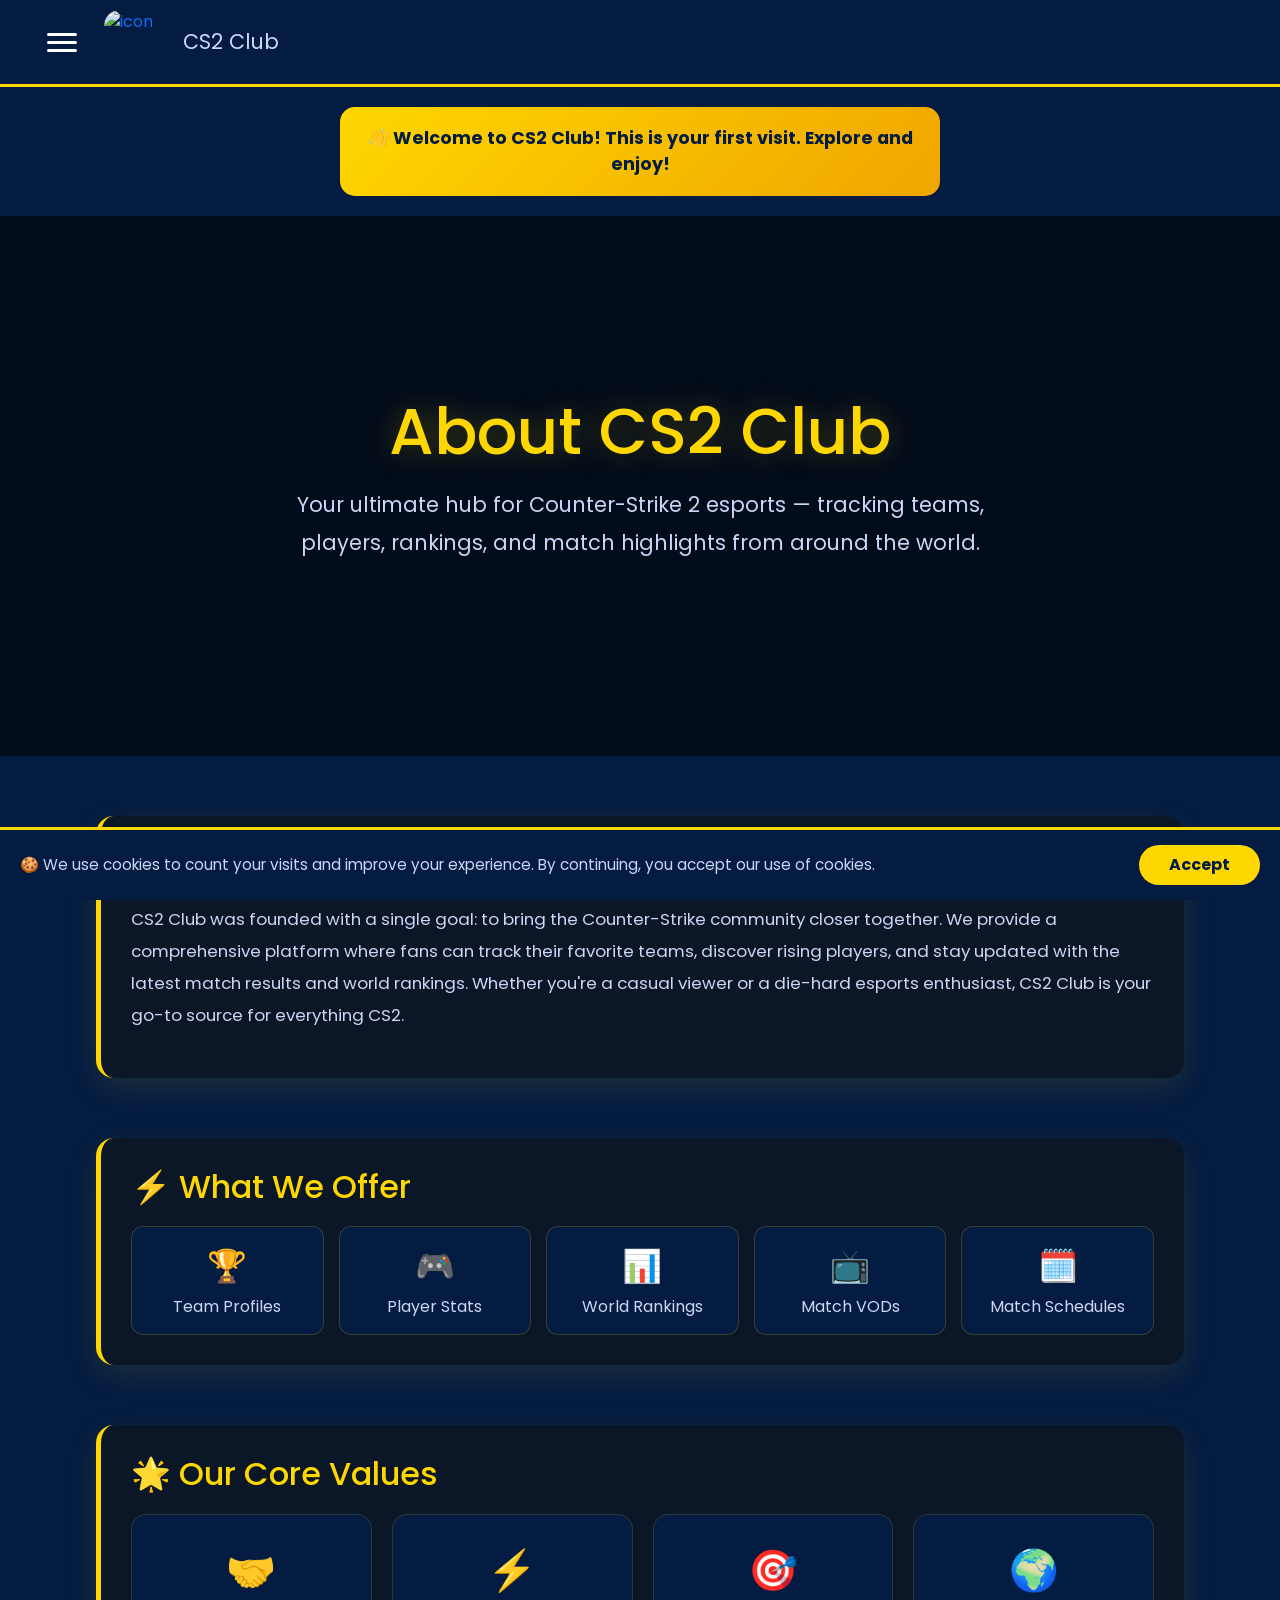
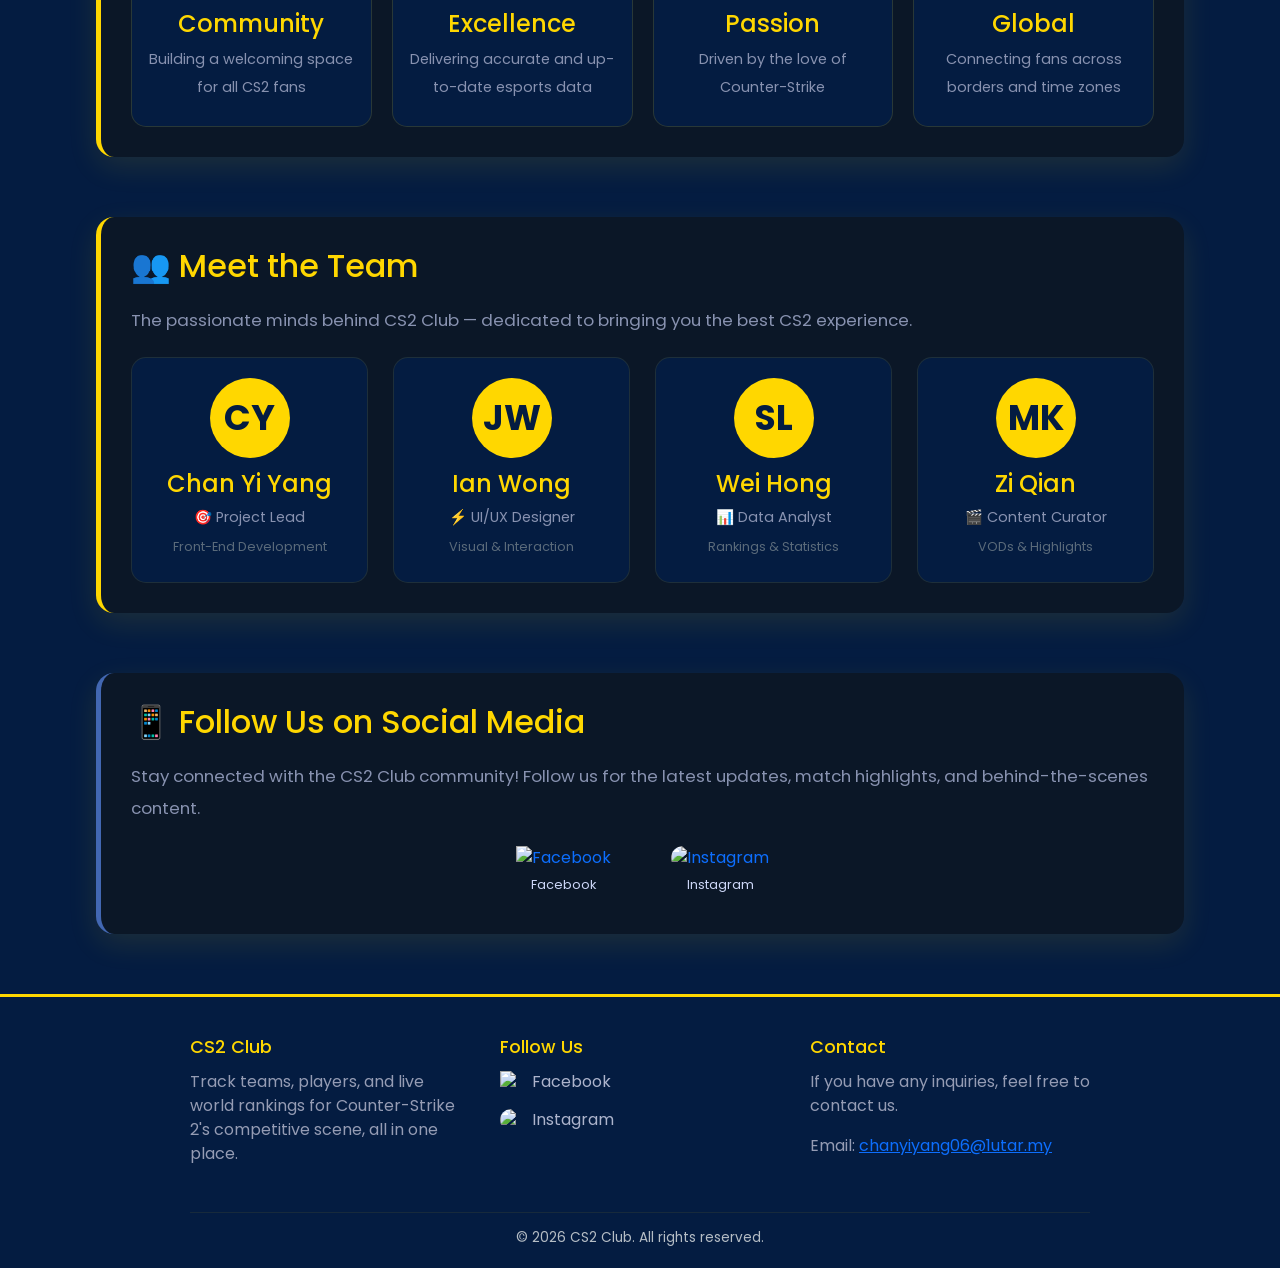
==== aboutus.html @ e47d1195 "Add files via upload" ====
<!DOCTYPE html>
<html lang="en">
<head>
	<!-- Meta & Title -->
	<meta charset="UTF-8">
	<title>About Us - CS2 Club</title>

	<!-- Bootstrap 5 CSS -->
	<link href="https://cdn.jsdelivr.net/npm/bootstrap@5.3.0/dist/css/bootstrap.min.css" rel="stylesheet">
	<!-- Custom Styles -->
	<link rel="stylesheet" href="style.css">
	<link rel="stylesheet" href="footstyle.css">
	<!-- Google Fonts -->
	<link href="https://fonts.googleapis.com/css2?family=Poppins:wght@500;700&display=swap" rel="stylesheet">
	<!-- jQuery -->
	<script src="https://code.jquery.com/jquery-3.7.1.min.js"></script>
	<!-- Bootstrap 5 JS Bundle -->
	<script src="https://cdn.jsdelivr.net/npm/bootstrap@5.3.0/dist/js/bootstrap.bundle.min.js"></script>

	<style>
		/* Hero */
		.about-hero {
			height: 60vh;
			background: linear-gradient(rgba(0,0,0,0.6), rgba(0,0,0,0.6)), url('image/teamstop.gif');
			background-size: cover;
			background-position: center;
			display: flex;
			flex-direction: column;
			align-items: center;
			justify-content: center;
			text-align: center;
			padding: 0 20px;
		}
		.about-hero h1 {
			font-size: 4rem;
			color: #FFD700;
			text-shadow: 0 0 30px rgba(255,215,0,0.3);
			margin-bottom: 15px;
		}
		.about-hero p {
			font-size: 1.3rem;
			color: #CCD6F6;
			max-width: 700px;
			line-height: 1.8;
		}

		/* Content Sections */
		.about-section {
			width: 85%;
			margin: 60px auto;
			padding: 30px;
			background: #0b1727;
			border-radius: 18px;
			border-left: 5px solid #FFD700;
			box-shadow: 0 10px 30px rgba(255,215,0,0.1);
		}
		.about-section h2 {
			color: #FFD700;
			font-size: 2rem;
			margin-bottom: 20px;
		}
		.about-section p {
			color: #CCD6F6;
			line-height: 1.9;
			font-size: 1.05rem;
		}

		/* Core Values */
		.values-grid {
			display: grid;
			grid-template-columns: repeat(auto-fit, minmax(180px, 1fr));
			gap: 20px;
			margin-top: 20px;
		}
		.value-card {
			background: #041c41;
			padding: 25px 15px;
			border-radius: 15px;
			text-align: center;
			border: 1px solid rgba(255,215,0,0.15);
			transition: 0.3s;
		}
		.value-card:hover {
			border-color: #FFD700;
			box-shadow: 0 0 25px rgba(255,215,0,0.1);
			transform: scale(1.02);
		}
		.value-card span {
			font-size: 2.5rem;
			display: block;
			margin-bottom: 10px;
		}
		.value-card h4 {
			color: #FFD700;
			margin-bottom: 8px;
		}
		.value-card p {
			color: #8892B0;
			font-size: 0.9rem;
			margin: 0;
		}

		/* Team Members */
		.team-members {
			display: grid;
			grid-template-columns: repeat(auto-fit, minmax(180px, 1fr));
			gap: 25px;
			margin-top: 20px;
		}
		.member-card {
			background: #041c41;
			padding: 20px;
			border-radius: 15px;
			text-align: center;
			border: 1px solid rgba(255,215,0,0.1);
			transition: 0.3s;
		}
		.member-card:hover {
			border-color: #FFD700;
			transform: translateY(-5px);
			box-shadow: 0 10px 30px rgba(255,215,0,0.1);
		}
		.member-card .avatar {
			width: 80px;
			height: 80px;
			border-radius: 50%;
			background: #FFD700;
			color: #041c41;
			font-size: 2.2rem;
			display: flex;
			align-items: center;
			justify-content: center;
			margin: 0 auto 12px;
			font-weight: bold;
		}
		.member-card h4 {
			color: #FFD700;
			margin: 5px 0;
		}
		.member-card p {
			color: #8892B0;
			font-size: 0.9rem;
			margin: 3px 0;
		}

		/* Welcome Banner (localStorage) */
		.welcome-banner {
			background: linear-gradient(135deg, #FFD700, #f0a500);
			color: #041c41;
			padding: 18px 25px;
			border-radius: 15px;
			text-align: center;
			font-weight: bold;
			font-size: 1.1rem;
			display: none;
			margin: 20px auto;
			width: 85%;
			max-width: 600px;
		}
		.welcome-banner.show {
			display: block;
			animation: fadeSlide 0.6s ease;
		}
		@keyframes fadeSlide {
			0% { opacity: 0; transform: translateY(-15px); }
			100% { opacity: 1; transform: translateY(0); }
		}

		/* Cookie Banner */
		.cookie-banner {
			position: fixed;
			bottom: 0;
			left: 0;
			width: 100%;
			background: #041c41;
			border-top: 3px solid #FFD700;
			padding: 15px 20px;
			display: none;
			justify-content: space-between;
			align-items: center;
			z-index: 9999;
			flex-wrap: wrap;
			gap: 10px;
		}
		.cookie-banner.show {
			display: flex;
		}
		.cookie-banner p {
			color: #CCD6F6;
			margin: 0;
			font-size: 0.95rem;
		}
		.cookie-banner .btn-accept {
			background: #FFD700;
			color: #041c41;
			border: none;
			padding: 8px 30px;
			border-radius: 30px;
			font-weight: bold;
			cursor: pointer;
			font-family: 'Poppins', sans-serif;
		}
		.cookie-banner .btn-accept:hover {
			background: #f0a500;
		}

		/* Social Media Icons */
		.social-icons {
			display: flex;
			justify-content: center;
			gap: 60px;
			flex-wrap: wrap;
			margin: 10px 0;
		}
		.social-icons a {
			display: inline-block;
			text-align: center;
			transition: 0.3s;
			text-decoration: none;
		}
		.social-icons a:hover {
			transform: scale(1.15);
		}
		.social-icons a .social-label {
			color: #CCD6F6;
			font-size: 0.8rem;
			margin-top: 5px;
			display: block;
		}
		.social-icons a .social-icon {
			width: 55px;
			height: 55px;
		}

		/* Responsive */
		@media screen and (max-width: 768px) {
			.about-hero h1 { font-size: 2.5rem; }
			.about-hero p { font-size: 1rem; }
			.about-section { width: 95%; padding: 20px; }
			.values-grid { grid-template-columns: repeat(auto-fit, minmax(140px, 1fr)); }
			.team-members { grid-template-columns: repeat(auto-fit, minmax(140px, 1fr)); }
			.social-icons { gap: 30px; }
			.social-icons a .social-icon { width: 45px; height: 45px; }
		}
	</style>
</head>
<body>

	<!-- Navbar -->
	<div id="navbar"></div>

	<!-- Cookie Banner -->
	<div class="cookie-banner" id="cookieBanner">
		<p>🍪 We use cookies to count your visits and improve your experience. By continuing, you accept our use of cookies.</p>
		<button class="btn-accept" id="acceptCookie">Accept</button>
	</div>

	<!-- Welcome Banner (localStorage) -->
	<div id="welcome-banner" class="welcome-banner">
		👋 Welcome back to CS2 Club! Thanks for visiting us again.
	</div>

	<!-- Hero -->
	<section class="about-hero">
		<h1>About CS2 Club</h1>
		<p>Your ultimate hub for Counter-Strike 2 esports — tracking teams, players, rankings, and match highlights from around the world.</p>
	</section>

	<!-- Mission -->
	<div class="about-section">
		<h2>🎯 Our Mission</h2>
		<p>CS2 Club was founded with a single goal: to bring the Counter-Strike community closer together. We provide a comprehensive platform where fans can track their favorite teams, discover rising players, and stay updated with the latest match results and world rankings. Whether you're a casual viewer or a die-hard esports enthusiast, CS2 Club is your go-to source for everything CS2.</p>
	</div>

	<!-- What We Offer -->
	<div class="about-section">
		<h2>⚡ What We Offer</h2>
		<div style="display:grid;grid-template-columns:repeat(auto-fit,minmax(150px,1fr));gap:15px;margin-top:15px;">
			<div style="background:#041c41;padding:15px 20px;border-radius:12px;text-align:center;color:#CCD6F6;border:1px solid rgba(255,215,0,0.2);transition:0.3s;" onmouseover="this.style.borderColor='#FFD700'" onmouseout="this.style.borderColor='rgba(255,215,0,0.2)'"><span style="display:block;font-size:2rem;margin-bottom:5px;">🏆</span>Team Profiles</div>
			<div style="background:#041c41;padding:15px 20px;border-radius:12px;text-align:center;color:#CCD6F6;border:1px solid rgba(255,215,0,0.2);transition:0.3s;" onmouseover="this.style.borderColor='#FFD700'" onmouseout="this.style.borderColor='rgba(255,215,0,0.2)'"><span style="display:block;font-size:2rem;margin-bottom:5px;">🎮</span>Player Stats</div>
			<div style="background:#041c41;padding:15px 20px;border-radius:12px;text-align:center;color:#CCD6F6;border:1px solid rgba(255,215,0,0.2);transition:0.3s;" onmouseover="this.style.borderColor='#FFD700'" onmouseout="this.style.borderColor='rgba(255,215,0,0.2)'"><span style="display:block;font-size:2rem;margin-bottom:5px;">📊</span>World Rankings</div>
			<div style="background:#041c41;padding:15px 20px;border-radius:12px;text-align:center;color:#CCD6F6;border:1px solid rgba(255,215,0,0.2);transition:0.3s;" onmouseover="this.style.borderColor='#FFD700'" onmouseout="this.style.borderColor='rgba(255,215,0,0.2)'"><span style="display:block;font-size:2rem;margin-bottom:5px;">📺</span>Match VODs</div>
			<div style="background:#041c41;padding:15px 20px;border-radius:12px;text-align:center;color:#CCD6F6;border:1px solid rgba(255,215,0,0.2);transition:0.3s;" onmouseover="this.style.borderColor='#FFD700'" onmouseout="this.style.borderColor='rgba(255,215,0,0.2)'"><span style="display:block;font-size:2rem;margin-bottom:5px;">🗓️</span>Match Schedules</div>
		</div>
	</div>

	<!-- Core Values -->
	<div class="about-section">
		<h2>🌟 Our Core Values</h2>
		<div class="values-grid">
			<div class="value-card"><span>🤝</span><h4>Community</h4><p>Building a welcoming space for all CS2 fans</p></div>
			<div class="value-card"><span>⚡</span><h4>Excellence</h4><p>Delivering accurate and up-to-date esports data</p></div>
			<div class="value-card"><span>🎯</span><h4>Passion</h4><p>Driven by the love of Counter-Strike</p></div>
			<div class="value-card"><span>🌍</span><h4>Global</h4><p>Connecting fans across borders and time zones</p></div>
		</div>
	</div>

	<!-- Team Members -->
	<div class="about-section">
		<h2>👥 Meet the Team</h2>
		<p style="margin-bottom:15px;color:#8892B0;">The passionate minds behind CS2 Club — dedicated to bringing you the best CS2 experience.</p>
		<div class="team-members">
			<div class="member-card"><div class="avatar">CY</div><h4>Chan Yi Yang</h4><p>🎯 Project Lead</p><p style="font-size:0.8rem;color:#5a6a7a;">Front-End Development</p></div>
			<div class="member-card"><div class="avatar">JW</div><h4>Ian Wong</h4><p>⚡ UI/UX Designer</p><p style="font-size:0.8rem;color:#5a6a7a;">Visual &amp; Interaction</p></div>
			<div class="member-card"><div class="avatar">SL</div><h4>Wei Hong</h4><p>📊 Data Analyst</p><p style="font-size:0.8rem;color:#5a6a7a;">Rankings &amp; Statistics</p></div>
			<div class="member-card"><div class="avatar">MK</div><h4>Zi Qian</h4><p>🎬 Content Curator</p><p style="font-size:0.8rem;color:#5a6a7a;">VODs &amp; Highlights</p></div>
		</div>
	</div>

	<!-- Social Media (Facebook + Instagram) -->
	<div class="about-section" style="border-left-color: #4267B2;">
		<h2>📱 Follow Us on Social Media</h2>
		<p style="color:#8892B0;margin-bottom:20px;">Stay connected with the CS2 Club community! Follow us for the latest updates, match highlights, and behind-the-scenes content.</p>
		<div class="social-icons">
			<a href="https://www.facebook.com/share/1CAKnxgZZL/" target="_blank" title="Visit our Facebook">
				<img src="https://upload.wikimedia.org/wikipedia/commons/5/51/Facebook_f_logo_%282019%29.svg" alt="Facebook" class="social-icon">
				<span class="social-label">Facebook</span>
			</a>
			<a href="https://www.instagram.com/cs2cl_ub/" target="_blank" title="Follow us on Instagram">
				<img src="https://upload.wikimedia.org/wikipedia/commons/a/a5/Instagram_icon.png" alt="Instagram" class="social-icon" style="border-radius:13px;">
				<span class="social-label">Instagram</span>
			</a>
		</div>
	</div>

	<!-- Footer -->
	<div id="footer"></div>

	<script>
		// DOM Helpers
		const $id = id => document.getElementById(id);

		// Load Navbar & Footer
		Promise.all([
			fetch('navbar.html').then(r => r.text()),
			fetch('footer.html').then(r => r.text())
		]).then(([nav, foot]) => {
			$id('navbar').innerHTML = nav;
			$id('footer').innerHTML = foot;

			const menuToggle = $id('menu-toggle');
			const navmenu = $id('menu');
			const closeBtn = $id('close-button');
			const overlay = $id('overlay');

			const toggle = () => {
				navmenu.classList.toggle('active');
				overlay.classList.toggle('active');
			};
			menuToggle?.addEventListener('click', toggle);
			closeBtn?.addEventListener('click', toggle);
			overlay?.addEventListener('click', toggle);
		}).catch(() => console.warn('Nav/Footer load failed'));

		// Welcome Banner (localStorage)
		(function() {
			const banner = $id('welcome-banner');
			const hasVisited = localStorage.getItem('cs2club_visited');

			if (!hasVisited) {
				banner.textContent = '👋 Welcome to CS2 Club! This is your first visit. Explore and enjoy!';
				banner.classList.add('show');
				localStorage.setItem('cs2club_visited', 'true');
				setTimeout(() => banner.classList.remove('show'), 6000);
			} else {
				banner.classList.add('show');
				setTimeout(() => banner.classList.remove('show'), 4000);
			}
		})();

		// Cookie Functions
		function getCookie(name) {
			const value = '; ' + document.cookie;
			const parts = value.split('; ' + name + '=');
			if (parts.length === 2) return parts.pop().split(';').shift();
			return null;
		}

		function setCookie(name, value, days) {
			const d = new Date();
			d.setTime(d.getTime() + (days * 24 * 60 * 60 * 1000));
			document.cookie = name + '=' + value + ';expires=' + d.toUTCString() + ';path=/';
		}

		// Cookie Visit Counter (hidden)
		(function() {
			let count = parseInt(getCookie('aboutus_visits')) || 0;
			count += 1;
			setCookie('aboutus_visits', count, 7);

			if (!getCookie('cookies_accepted')) {
				$id('cookieBanner').classList.add('show');
			}
		})();

		// Accept Cookie Button
		$id('acceptCookie')?.addEventListener('click', function() {
			setCookie('cookies_accepted', 'true', 30);
			$id('cookieBanner').classList.remove('show');
		});
	</script>

</body>
</html>
---- style.css ----
/*start of navbar.html*/
.navbar{
    background-color: #041c41;
    display: flex;
    justify-content: space-between;
    align-items: center;
    padding: 10px 40px;

    border-bottom: 3px solid #FFD700;
}

.menu{
    list-style: none; 
    display: flex;
    align-items: center;
    gap: 20px;
    margin: 0;
    padding: 0;
}

.menu-toggle,
.close-button,
.overlay{
    display: none;
}

.logo{
    display: flex;
    align-items: center;
    gap: 15px;
    text-decoration: none;
}

.logo span {
    color: #CCD6F6;
    font-family: 'Poppins', sans-serif; 
    font-size: 1.3rem;
}

.logo img {
    width: 64px;
    height: 64px;
    border-radius: 25%;
    object-fit: cover;
}

.pagename{
    text-decoration: none;
    color: #CCD6F6;
    font-size: 1.2rem;
    font-family: 'Poppins', sans-serif; 
    border-radius: 10px;
    padding: 14px 16px;
    transition: all 0.3s ease;
}

.pagename:hover{
    background-color: #172A45;
    color: #FFD700;
    font-weight: bold;
}

.pagename-form{
    text-decoration: none;
    background-color: #e75009;
    color: #CCD6F6;
    font-size: 1.2rem;
    font-family: 'Poppins', sans-serif; 
    border-radius: 10px;
    padding: 14px 16px;
    transition: all 0.3s ease;
}

.pagename-form:hover{
    background-color: #2d19e4;
    color: #FFD700;
    font-weight: bold;
}

@media screen and (max-width: 1336px){
    .navbar{
        justify-content: flex-start;
        gap: 20px;
    }

    .menu-toggle{
        display: flex;
        flex-direction: column;
        justify-content: center;
        gap: 5px;
        align-items: center;
        width: 44px;
        height: 44px;
        background: transparent;
        border: none;
        border-radius: 20%;
        cursor: pointer;
        padding: 0px;
    }

    .menu-toggle span{
        width: 30px;
        height: 3px;
        background-color: #ffffff;
        border-radius: 2px;
    }

    .menu-toggle:hover{
        background-color: #FFD700;
    }

    .menu{
        position: fixed;
        top: 0;
        left: -305px;
        width: 250px;
        height: 100vh;
        background-color: #041c41;
        flex-direction: column;
        align-items: flex-start;
        padding: 20px;
        gap: 30px;
        border-right: 3px solid #FFD700;
        box-shadow: 4px 0px 10px #FFD700;
        transition: left 0.3s ease-in-out;
        z-index: 1000;
    }

    .menu.active{
        left: 0px;
    }

    .close-button{
        display: block;
        background: none;
        border: none;
        font-size: 2rem;
        color: white;
        cursor: pointer;
    }

    .close-button:hover{
        color: #FFD700;
    }

    .overlay{
        display: none;
    }

    .overlay.active{
        display: block;
        position: fixed;
        top: 0;
        left: 0;
        width: 100vw;
        height: 100vh;
        z-index: 999;
    }
}
/*end of navbar.html*/

/*Apply this color for all pages.html (consistency)*/
body{
    background-color: #041c41;
    color: white;
    margin: 0;
    font-family: 'Poppins', sans-serif;
}


/*Start of team.html*/
.team{
    width: 90%;
    margin: auto;
    text-align: center;
    padding: 80px 0;
}

.top-gif{
    height: 100vh;
    background: linear-gradient(rgba(0,0,0,.45), rgba(0,0,0,.45)),
    url("image/teamstop.gif");
    background-size: cover;
    background-position: center;
    display: flex;
    flex-direction: column;
    align-items: center;
    justify-content: flex-end;
}

.top-content{
    margin-bottom: 120px;
}

html:has(.whole-team-page) {
    scroll-behavior: smooth;
}

.explore{
    display: inline-block;
    margin-top:30px;
    padding:15px 35px;
    background:#FFD700;
    color:#000;
    font-weight:bold;
    border-radius:30px;
    text-decoration:none;
    transition:.3s;
}

.explore:hover{
    padding: 20px 40px;
    box-shadow:0 0 20px gold;
}

.stats{
    margin: 70px auto;
    width: 90%;
    display: flex;
    justify-content: space-around;
    text-align: center;
    flex-wrap: wrap;
}

.line{
    width: 80%;
    margin: 50px auto;
    background: #FFD700;
    border-radius: 10px;
    height: 3px;
    border: none;
}

.search-bar{
    margin: 50px 0;
}

.actualsearch{
    padding: 10px 38px;
    border-radius: 40px;
    border: none;
}

.team-space{
    display: grid;
    grid-template-columns: repeat(auto-fit,minmax(300px,1fr));
    gap: 35px;
    align-items: flex-start;
}

.team-space img{
    width: 100px;
    height: 100px;
    object-fit: contain;
}
.teambox{
    position: relative;
    overflow: hidden;
    text-decoration: none;
    color: white;
    background: #0b1727;
    border-radius: 18px;
    padding: 30px;
    transition: 0.3s;
    min-height: 260px;
    box-shadow: 0 10px 20px #FFD700;
}

.fav{
    position: absolute;
    top: 15px;
    right: 15px;
    width: 35px;
    height: 35px;
    border: none;
    border-radius: 50%;
    background: none;
    color: white;
    cursor: pointer;
    font-size: 22px;
}

.fav:hover{
    background-color: #FFD700;
    font-weight: bold;
    color: black;
}
.team-info{
    opacity: 0px;
    max-height: 0px;
    overflow: hidden;
    transition: 0.3s;
    text-align: left;
}

.teambox:hover{
    background:#363636;
    box-shadow:0 18px 40px rgba(0,0,0,.45);
}

.teambox:hover .team-info{
    opacity:1;
    max-height:300px;
    margin-top:20px;
}

.click-for{
    text-decoration: underline;
    font-size: x-small;
    text-align: center;
}

@media screen and (max-width: 1336px){
    .team-info{
        opacity:1;
        max-height: 300px;
        margin-top: 20px;
    }
}
/*End of team.html*/

/*Start of player.html*/
html:has(.whole-player-page) {
    scroll-behavior: smooth;
}

.topmedia{
    display: flex;
    justify-content: space-between;
    align-items: center;
    margin-top: 20px;
    margin-bottom: 20px;
    gap: 20px;
}

.topmedia iframe{
    width: 460px;
    height: 250px;

}

.teamlogo{
    width: 190px;
    height: 190px;
}

.desc{
    width: 90%;
    margin: auto;
    text-align: center;
    padding: 80px 0;
}

.teamtop{
    display: flex;
    gap: 24px;
    align-items: center;
    background: transparent;
    box-shadow: none;
    padding: 0;
    margin: 6px 0 20px 0;
    font-size: 1.2rem;
    
}

.playerbox{
    display: flex;
    flex-wrap: wrap;
    gap: 20px;
    padding: 50px 22px;
    grid-template-columns: repeat(auto-fit,minmax(300px,1fr));
    align-items: flex-start;
}

.playercard{
    position: relative;
    overflow: hidden;
    text-decoration: none;
    color: white;
    background: #0b1727;
    border-radius: 18px;
    padding: 30px;
    transition: 0.3s;
    min-height: 260px;
    box-shadow: 0 10px 20px #FFD700; 
    width: 200px;
}

.playercard img{
    width: 100px;
    height: 100px;
    margin: 0 auto 15px auto;
    display: flex;
    justify-content: center;
    align-items: center;
    border-radius: 50%;
}

.playersmall{
    text-align: center;
}

.playsmall h1{
    margin: 0 0 4px 0;
}

.playersmall .role{
    color: black;
    padding: 4px 10px;
    background: #CCD6F6;
    border-radius: 18px;
}

.playerbig{
    opacity: 0px;
    max-height: 0px;
    overflow: hidden;
    transition: 0.3s;
    text-align: left;
}

.playercard:hover{
    background:#363636;
    box-shadow:0 18px 40px rgba(0,0,0,.45);
}

.playercard:hover .playerbig{
    opacity:1;
    max-height:300px;
    margin-top:20px;
}

@media screen and (max-width: 1336px){
    .playerbig{
        opacity:1;
        max-height: 300px;
        margin-top: 20px;
    }

    .topmedia{
        flex-direction: column;
        align-items: flex-start;
    }

    .topmedia iframe{
        height: 310px;
        gap: 100px;
    }
}
/*End of player.html*/

/*start of cs_vod.html*/
.top-gif{
    height: 100vh;
    background: linear-gradient(rgba(0,0,0,.45), rgba(0,0,0,.45)),
    url("image/teamstop.gif");
    background-size: cover;
    background-position: center;
    display: flex;
    flex-direction: column;
    align-items: center;
    justify-content: flex-end;
}

.top-content{
    margin-bottom: 120px;
}

html:has(.whole-vod-page) {
    scroll-behavior: smooth;
}

.explore{
    display: inline-block;
    margin-top:30px;
    padding:15px 35px;
    background:#FFD700;
    color:#000;
    font-weight:bold;
    border-radius:30px;
    text-decoration:none;
    transition:.3s;
}

.explore:hover{
    padding: 20px 40px;
    box-shadow:0 0 20px gold;
}

.vod-title {
    font-size: 80px;
    text-align: center;
    background: linear-gradient(
        to right,
        #e46060 0%,
        #cabb63 25%,
        #3f8e91 50%,
        #db43a1 75%,
        #7e2950 100%
    );
    background-size: 200% auto;
    color: transparent;
    -webkit-background-clip: text;
    background-clip: text;
    animation: rgbShift 4s linear infinite;
    text-shadow: 1px 1px 15px rgba(255, 255, 255, 0.137);
    font-family:'Trebuchet MS', 'Lucida Sans Unicode', 'Lucida Grande', 'Lucida Sans', Arial, sans-serif;
    font-weight: bold;
}

@keyframes rgbShift {
    to {
        background-position: 200% center;
    }
}

.vod-subtitle{
    background-color: #172A45;
    border: 2px solid rgba(255, 215, 0, 0.4);
    border-radius: 15px;
    padding: 15px 25px;
    margin: 25px auto;
    width: 950px;
    text-align: center;
    font-family: 'Courier New', Courier, monospace;
    font-style: italic;
    font-size: 17px;
    text-shadow: 2px 2px 3px red;
}

.vod-subtitle > #vod-subtitle-imp{
    font-size: 25px;
    color: lightgreen;
    letter-spacing: 0.5px;
    font-weight: bold;
    font-style: normal;
    font-family: 'Franklin Gothic Medium', 'Arial Narrow', Arial, sans-serif;
}

.highlights{
    display: block;
    background-color: #041c41;
}

.vod2026-title,
.vod2025-title,
.vod2024-title,
.vod2023-title{
    background-color: #394264;
    padding: 15px 25px;
    margin: 40px auto;
    font-size: 50px;
    text-align: center;
    border-radius: 20px;
    width: 90%;
    border: 2px solid rgba(255, 215, 0, 0.4);
    box-shadow: 0 5px 5px #FFD700;
    color: wheat;
    text-shadow: 2px 5px 5px black;
    cursor: pointer;
    box-sizing: border-box;
    transition: background-color 0.2s ease;
}

.vod2026-title:hover,
.vod2025-title:hover,
.vod2024-title:hover,
.vod2023-title:hover{
    background-color: #7e5b5b;
}

.vod2026-content,
.vod2025-content,
.vod2024-content,
.vod2023-content{
    display: block;
    height: 0;
    transition: height 0.1s ease-in-out, margin 0.15s ease-in-out;
    overflow: hidden;
    font-size: 16px;
    font-weight: normal;
    text-shadow: none;
    color: #ffffff;
    text-align: center;
}

.vod2026-title.active .vod2026-content,
.vod2025-title.active .vod2025-content,
.vod2024-title.active .vod2024-content,
.vod2023-title.active .vod2023-content{
    height: 100%;
    margin: 15px;
}

.cologne2026, .singapore2026,
.budapest2025, .austin2025,
.shanghai2024, .copenhagen2024,
.paris2023{
    overflow: hidden;
    font-size: 20px;
    font-weight: bold;
    color: #ffffff;
}

.cmpimg{
    width: 200px;
    height: 100px;
}

.cmpimgalt{
    width: 150px;
    height: 200px;
}

.line{
    width: 80%;
    margin: 50px auto;
    background: #FFD700;
    border-radius: 10px;
    height: 3px;
    border: none;
}

.singapore2026 {
    position: relative;
    padding: 20px 0;
    border-radius: 15px;
    overflow: hidden;
}

.coming-soon{
    position: absolute;
    top: 0;
    left: 0;
    width: 100%;
    height: 100%;
    background: rgba(4, 28, 65, 0.65);
    backdrop-filter: blur(8px);
    -webkit-backdrop-filter: blur(8px);
    display: flex;
    justify-content: center;
    align-items: center;
}

.coming-soon > span{
    font-size: 70px;
    color: red;
    text-shadow: 2px 2px 3px black;
    transform: rotate(-15deg);
    transform-origin: center;
}

@media screen and (max-width: 1336px){

    .cologne2026-video, .singapore2026-video,
    .budapest2025-video, .austin2025-video,
    .shanghai2024-video, .copenhagen-video,
    .paris2023-video{
        flex-direction: column;
        align-items: flex-start;
    }

    .cologne2026-video iframe, .singapore2026-video iframe,
    .budapest2025-video iframe, .austin2025-video iframe,
    .shanghai2024-video iframe, .copenhagen2024-video iframe,
    .paris2023-video iframe{
        width: 450px;
        height: 300px;
    }
}

#finals{
    text-align: center;
    vertical-align: middle;
    font-size: 30px;
    color: gold;
    font-family: 'Trebuchet MS', 'Lucida Sans Unicode', 'Lucida Grande', 'Lucida Sans', Arial, sans-serif;
    letter-spacing: 3px;
}

#semifinals{
    text-align: center;
    vertical-align: middle;
    font-size: 30px;
    color: greenyellow;
    font-family:'Trebuchet MS', 'Lucida Sans Unicode', 'Lucida Grande', 'Lucida Sans', Arial, sans-serif;
    letter-spacing: 3px;
}

.teamlogo{
    width: 100px;
    height: 100px;
}
/*end of cs_vod.html*/

/*start of form.html*/
form {
    padding-top: 220px;
}

.formhead-box{
    align-items: center;
    justify-content: center;
    background-color: #dbc442;
    border-bottom-left-radius: 10px;
    border-bottom-right-radius: 10px;
    position: fixed; 
    display: flex;
    gap: 10px;
    flex-direction: column;
    top: 0;
    width: 100%;
    z-index: 100;
    padding: 20px 0;
    transition: all 0.05s ease-in-out;
}

#formhead-img{
    border-radius: 15px;
    width: 100px;
    height: auto;
    transition: width 0.1s ease-in-out;
    box-shadow: 0 5px 5px black;
}

.formhead-box > span{
    color: black;
    font-size: 30px;
    line-height: 2;
    transition: font-size 0.1s ease-in-out;
    text-shadow: 2px 2px 5px black;
}

.formhead-box.small {
    padding: 8px 0px;
    gap: 4px;
}

.formhead-box.small > span {
    font-size: 15px;
}

.formstu_name, .formstu_id, .formstu_phone, .formstu_email, .formexp, .formreason{
    padding: 20px;
    text-align: center;
}

#stu_namelabel, #stu_idlabel, #stu_phonelabel, #stu_emaillabel, #formexptitle, #reasonlabel{
    font-size: 40px;
    color: pink;
    font-weight: bold;
}

#stu_nameinput, #stu_idinput, #stu_phoneinput, #stu_emailinput{
    width: 80%;
    height: 80px;
    background-color: #c2d392;
    border-radius: 15px;
    border: 2px solid rgba(255, 215, 0, 0.4);
    box-shadow: 0 5px 5px #FFD700;
    font-family:'Franklin Gothic Medium', 'Arial Narrow', Arial, sans-serif;
    font-size: 25px;
    text-align: center;
}

#reasoninput{
    width: 80%;
    height: 300px;
    background-color: #c2d392;
    border-radius: 15px;
    border: 2px solid rgba(255, 215, 0, 0.4);
    box-shadow: 0 5px 5px #FFD700;
    font-family:'Franklin Gothic Medium', 'Arial Narrow', Arial, sans-serif;
    font-size: 25px;
    text-align: center;
}

#yes{
    color: lightgreen;
    font-size: 25px;
}

#no{
    color: lightcoral;
    font-size: 25px;
}

.yesnobox{
    background-color: rgb(82, 80, 73);
    border: 2px solid rgba(255, 215, 0, 0.4);
    border-radius: 15px;
    box-shadow: 0 5px 5px #1ea6be;
    justify-self: center;
    width: 15%;
}

.submitreset{
    display: flex;
    gap: 30%;
    justify-content: center;
    align-items: center;
}

#submit{
    border-radius: 15px;
    border: 2px solid rgba(255, 215, 0, 0.4);
    box-shadow: 5px 5px 5px #d68543;
    font-size: 20px;
    text-shadow: 10px 5px 10px grey;
    font-family:'Trebuchet MS', 'Lucida Sans Unicode', 'Lucida Grande', 'Lucida Sans', Arial, sans-serif;
    color: rgb(28, 212, 28);
    background-color: black;
    font-weight: bold;
    padding: 20px;
    cursor: pointer;
}

#submit:hover {
    transform: translateY(-2px);
}

#submit:active {
    transform: translateY(0);
}

#reset{
    border-radius: 15px;
    border: 2px solid rgba(255, 215, 0, 0.4);
    box-shadow: 5px 5px 5px #d68543;
    font-size: 20px;
    text-shadow: 10px 5px 10px grey;
    font-family:'Trebuchet MS', 'Lucida Sans Unicode', 'Lucida Grande', 'Lucida Sans', Arial, sans-serif;
    color: red;
    background-color: black;
    font-weight: bold;
    padding: 20px;
    cursor: pointer;
}

#reset:hover {
    transform: translateY(-2px);
}

#reset:active {
    transform: translateY(0);
}
/*end of form.html*/

/*start of response.html*/
.respondcontent{
    padding-top: 220px;
    text-align: center;
    color: gold;
    text-shadow: 2px 2px 5px black;
    font-size: 30px;
}

.responsehead-box{
    align-items: center;
    justify-content: center;
    background-color: #dbc442;
    border-bottom-left-radius: 10px;
    border-bottom-right-radius: 10px;
    position: fixed; 
    display: flex;
    gap: 10px;
    flex-direction: column;
    width: 100%;
    padding: 20px 0;
}

#responsehead-img{
    border-radius: 15px;
    width: 100px;
    box-shadow: 0 5px 5px black;
}

.responsehead-box > span{
    color: black;
    font-size: 30px;
    line-height: 2;
    text-shadow: 2px 2px 5px black;
}

.line{
    width: 80%;
    margin: 50px auto;
    background: #FFD700;
    border-radius: 10px;
    height: 3px;
    border: none;
}

.back{
    display: inline-block;
    margin-top:30px;
    padding:15px 35px;
    background:#FFD700;
    color:#000;
    font-weight:bold;
    border-radius:30px;
    text-shadow: none;
    transition:.3s;
    text-align: center;
    justify-self: center;
    cursor: pointer;
    box-shadow: 2px 2px 5px black;
}

.back:hover {
    transform: translateY(-2px);
}

.back:active {
    transform: translateY(0);
}

#backmain{
    text-decoration: none;
}

.formhead-box {
    position: relative;
}
---- footstyle.css ----
.every-site-footer {
    background-color: #041c41;
    border-top: 3px solid #FFD700;
    padding: 40px 20px 20px;
    color: #959cb4;
    font-family: 'Poppins', sans-serif;
}

.footer-columns {
    display: flex;
    justify-content: space-between;
    flex-wrap: wrap;
    gap: 30px;
    max-width: 900px;
    margin: 0 auto;
    text-align: left;
}

.footer-col {
    flex: 1 1 0;
    min-width: 180px;
}

.footer-col h3 {
    color: #FFD700;
    font-size: 1.1rem;
    margin-bottom: 12px;
}

.footer-socials {
    display: flex;
    flex-direction: column;
    gap: 14px;
}

.footer-socials a {
    display: flex;
    align-items: center;
    gap: 10px;
    text-decoration: none;
    color: #adb4cc;
    transition: color 0.2s ease;
}

.footer-socials a:hover {
    color: #FFD700;
}

.social-icon {
    width: 22px;
    height: 22px;
    object-fit: contain;
}

.footer-divider {
    border: none;
    border-top: 1px solid rgba(255, 215, 0, 0.3);
    margin: 30px auto 15px;
    max-width: 900px;
}

.footer-copyright {
    text-align: center;
    font-size: 0.85rem;
    color: #b5bdc5;
    margin: 0;
}
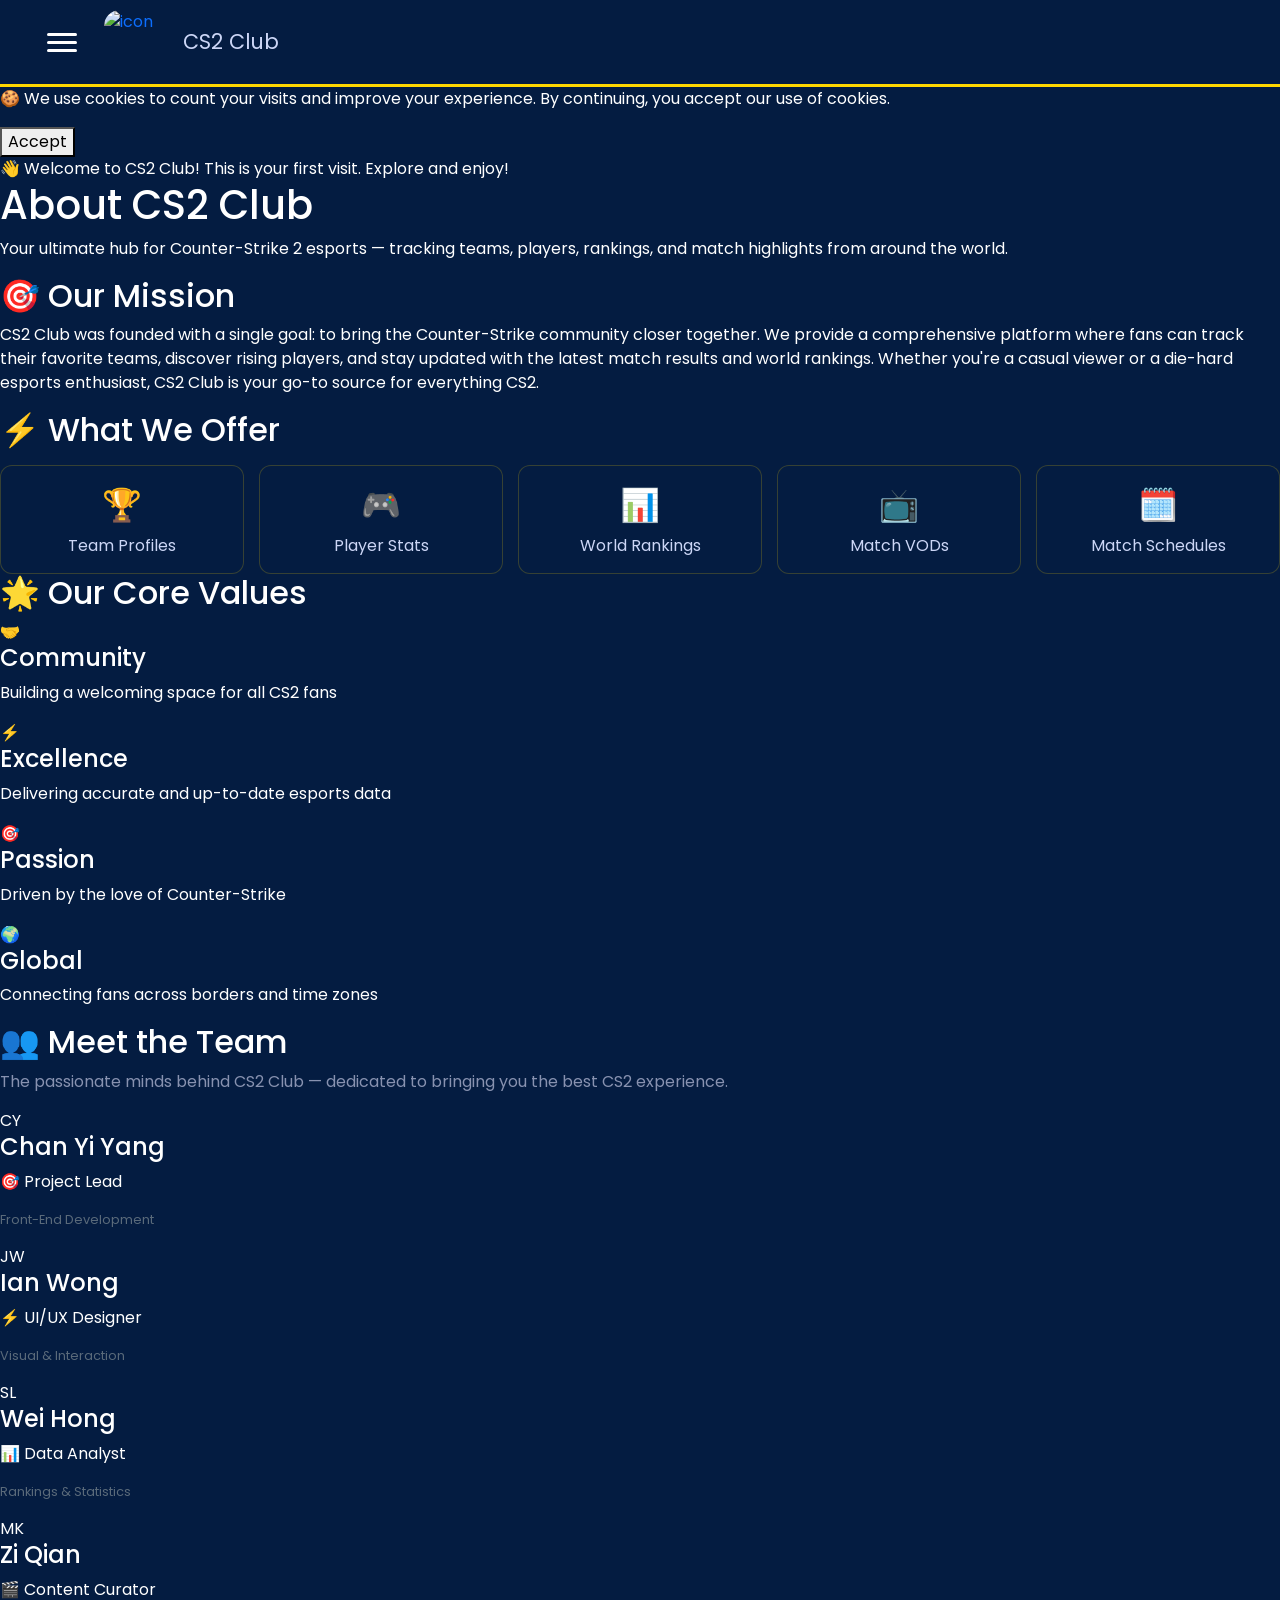
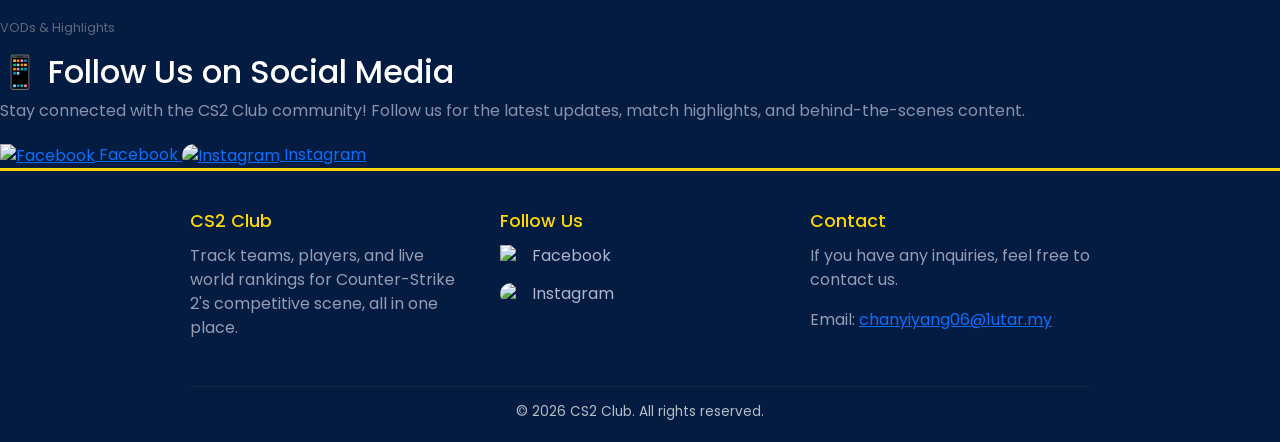
==== commit 58f07140: "Update aboutus.html" ====
--- a/aboutus.html
+++ b/aboutus.html
@@ -17,232 +17,7 @@
 	<!-- Bootstrap 5 JS Bundle -->
 	<script src="https://cdn.jsdelivr.net/npm/bootstrap@5.3.0/dist/js/bootstrap.bundle.min.js"></script>
 
-	<style>
-		/* Hero */
-		.about-hero {
-			height: 60vh;
-			background: linear-gradient(rgba(0,0,0,0.6), rgba(0,0,0,0.6)), url('image/teamstop.gif');
-			background-size: cover;
-			background-position: center;
-			display: flex;
-			flex-direction: column;
-			align-items: center;
-			justify-content: center;
-			text-align: center;
-			padding: 0 20px;
-		}
-		.about-hero h1 {
-			font-size: 4rem;
-			color: #FFD700;
-			text-shadow: 0 0 30px rgba(255,215,0,0.3);
-			margin-bottom: 15px;
-		}
-		.about-hero p {
-			font-size: 1.3rem;
-			color: #CCD6F6;
-			max-width: 700px;
-			line-height: 1.8;
-		}
 
-		/* Content Sections */
-		.about-section {
-			width: 85%;
-			margin: 60px auto;
-			padding: 30px;
-			background: #0b1727;
-			border-radius: 18px;
-			border-left: 5px solid #FFD700;
-			box-shadow: 0 10px 30px rgba(255,215,0,0.1);
-		}
-		.about-section h2 {
-			color: #FFD700;
-			font-size: 2rem;
-			margin-bottom: 20px;
-		}
-		.about-section p {
-			color: #CCD6F6;
-			line-height: 1.9;
-			font-size: 1.05rem;
-		}
-
-		/* Core Values */
-		.values-grid {
-			display: grid;
-			grid-template-columns: repeat(auto-fit, minmax(180px, 1fr));
-			gap: 20px;
-			margin-top: 20px;
-		}
-		.value-card {
-			background: #041c41;
-			padding: 25px 15px;
-			border-radius: 15px;
-			text-align: center;
-			border: 1px solid rgba(255,215,0,0.15);
-			transition: 0.3s;
-		}
-		.value-card:hover {
-			border-color: #FFD700;
-			box-shadow: 0 0 25px rgba(255,215,0,0.1);
-			transform: scale(1.02);
-		}
-		.value-card span {
-			font-size: 2.5rem;
-			display: block;
-			margin-bottom: 10px;
-		}
-		.value-card h4 {
-			color: #FFD700;
-			margin-bottom: 8px;
-		}
-		.value-card p {
-			color: #8892B0;
-			font-size: 0.9rem;
-			margin: 0;
-		}
-
-		/* Team Members */
-		.team-members {
-			display: grid;
-			grid-template-columns: repeat(auto-fit, minmax(180px, 1fr));
-			gap: 25px;
-			margin-top: 20px;
-		}
-		.member-card {
-			background: #041c41;
-			padding: 20px;
-			border-radius: 15px;
-			text-align: center;
-			border: 1px solid rgba(255,215,0,0.1);
-			transition: 0.3s;
-		}
-		.member-card:hover {
-			border-color: #FFD700;
-			transform: translateY(-5px);
-			box-shadow: 0 10px 30px rgba(255,215,0,0.1);
-		}
-		.member-card .avatar {
-			width: 80px;
-			height: 80px;
-			border-radius: 50%;
-			background: #FFD700;
-			color: #041c41;
-			font-size: 2.2rem;
-			display: flex;
-			align-items: center;
-			justify-content: center;
-			margin: 0 auto 12px;
-			font-weight: bold;
-		}
-		.member-card h4 {
-			color: #FFD700;
-			margin: 5px 0;
-		}
-		.member-card p {
-			color: #8892B0;
-			font-size: 0.9rem;
-			margin: 3px 0;
-		}
-
-		/* Welcome Banner (localStorage) */
-		.welcome-banner {
-			background: linear-gradient(135deg, #FFD700, #f0a500);
-			color: #041c41;
-			padding: 18px 25px;
-			border-radius: 15px;
-			text-align: center;
-			font-weight: bold;
-			font-size: 1.1rem;
-			display: none;
-			margin: 20px auto;
-			width: 85%;
-			max-width: 600px;
-		}
-		.welcome-banner.show {
-			display: block;
-			animation: fadeSlide 0.6s ease;
-		}
-		@keyframes fadeSlide {
-			0% { opacity: 0; transform: translateY(-15px); }
-			100% { opacity: 1; transform: translateY(0); }
-		}
-
-		/* Cookie Banner */
-		.cookie-banner {
-			position: fixed;
-			bottom: 0;
-			left: 0;
-			width: 100%;
-			background: #041c41;
-			border-top: 3px solid #FFD700;
-			padding: 15px 20px;
-			display: none;
-			justify-content: space-between;
-			align-items: center;
-			z-index: 9999;
-			flex-wrap: wrap;
-			gap: 10px;
-		}
-		.cookie-banner.show {
-			display: flex;
-		}
-		.cookie-banner p {
-			color: #CCD6F6;
-			margin: 0;
-			font-size: 0.95rem;
-		}
-		.cookie-banner .btn-accept {
-			background: #FFD700;
-			color: #041c41;
-			border: none;
-			padding: 8px 30px;
-			border-radius: 30px;
-			font-weight: bold;
-			cursor: pointer;
-			font-family: 'Poppins', sans-serif;
-		}
-		.cookie-banner .btn-accept:hover {
-			background: #f0a500;
-		}
-
-		/* Social Media Icons */
-		.social-icons {
-			display: flex;
-			justify-content: center;
-			gap: 60px;
-			flex-wrap: wrap;
-			margin: 10px 0;
-		}
-		.social-icons a {
-			display: inline-block;
-			text-align: center;
-			transition: 0.3s;
-			text-decoration: none;
-		}
-		.social-icons a:hover {
-			transform: scale(1.15);
-		}
-		.social-icons a .social-label {
-			color: #CCD6F6;
-			font-size: 0.8rem;
-			margin-top: 5px;
-			display: block;
-		}
-		.social-icons a .social-icon {
-			width: 55px;
-			height: 55px;
-		}
-
-		/* Responsive */
-		@media screen and (max-width: 768px) {
-			.about-hero h1 { font-size: 2.5rem; }
-			.about-hero p { font-size: 1rem; }
-			.about-section { width: 95%; padding: 20px; }
-			.values-grid { grid-template-columns: repeat(auto-fit, minmax(140px, 1fr)); }
-			.team-members { grid-template-columns: repeat(auto-fit, minmax(140px, 1fr)); }
-			.social-icons { gap: 30px; }
-			.social-icons a .social-icon { width: 45px; height: 45px; }
-		}
-	</style>
 </head>
 <body>
 
@@ -401,4 +176,4 @@
 	</script>
 
 </body>
-</html>+</html>
--- a/style.css
+++ b/style.css
@@ -179,7 +179,7 @@
 .top-gif{
     height: 100vh;
     background: linear-gradient(rgba(0,0,0,.45), rgba(0,0,0,.45)),
-    url("image/teamstop.gif");
+    url("gif/teamstop.gif");
     background-size: cover;
     background-position: center;
     display: flex;
@@ -453,7 +453,7 @@
 .top-gif{
     height: 100vh;
     background: linear-gradient(rgba(0,0,0,.45), rgba(0,0,0,.45)),
-    url("image/teamstop.gif");
+    url("gif/teamstop.gif");
     background-size: cover;
     background-position: center;
     display: flex;
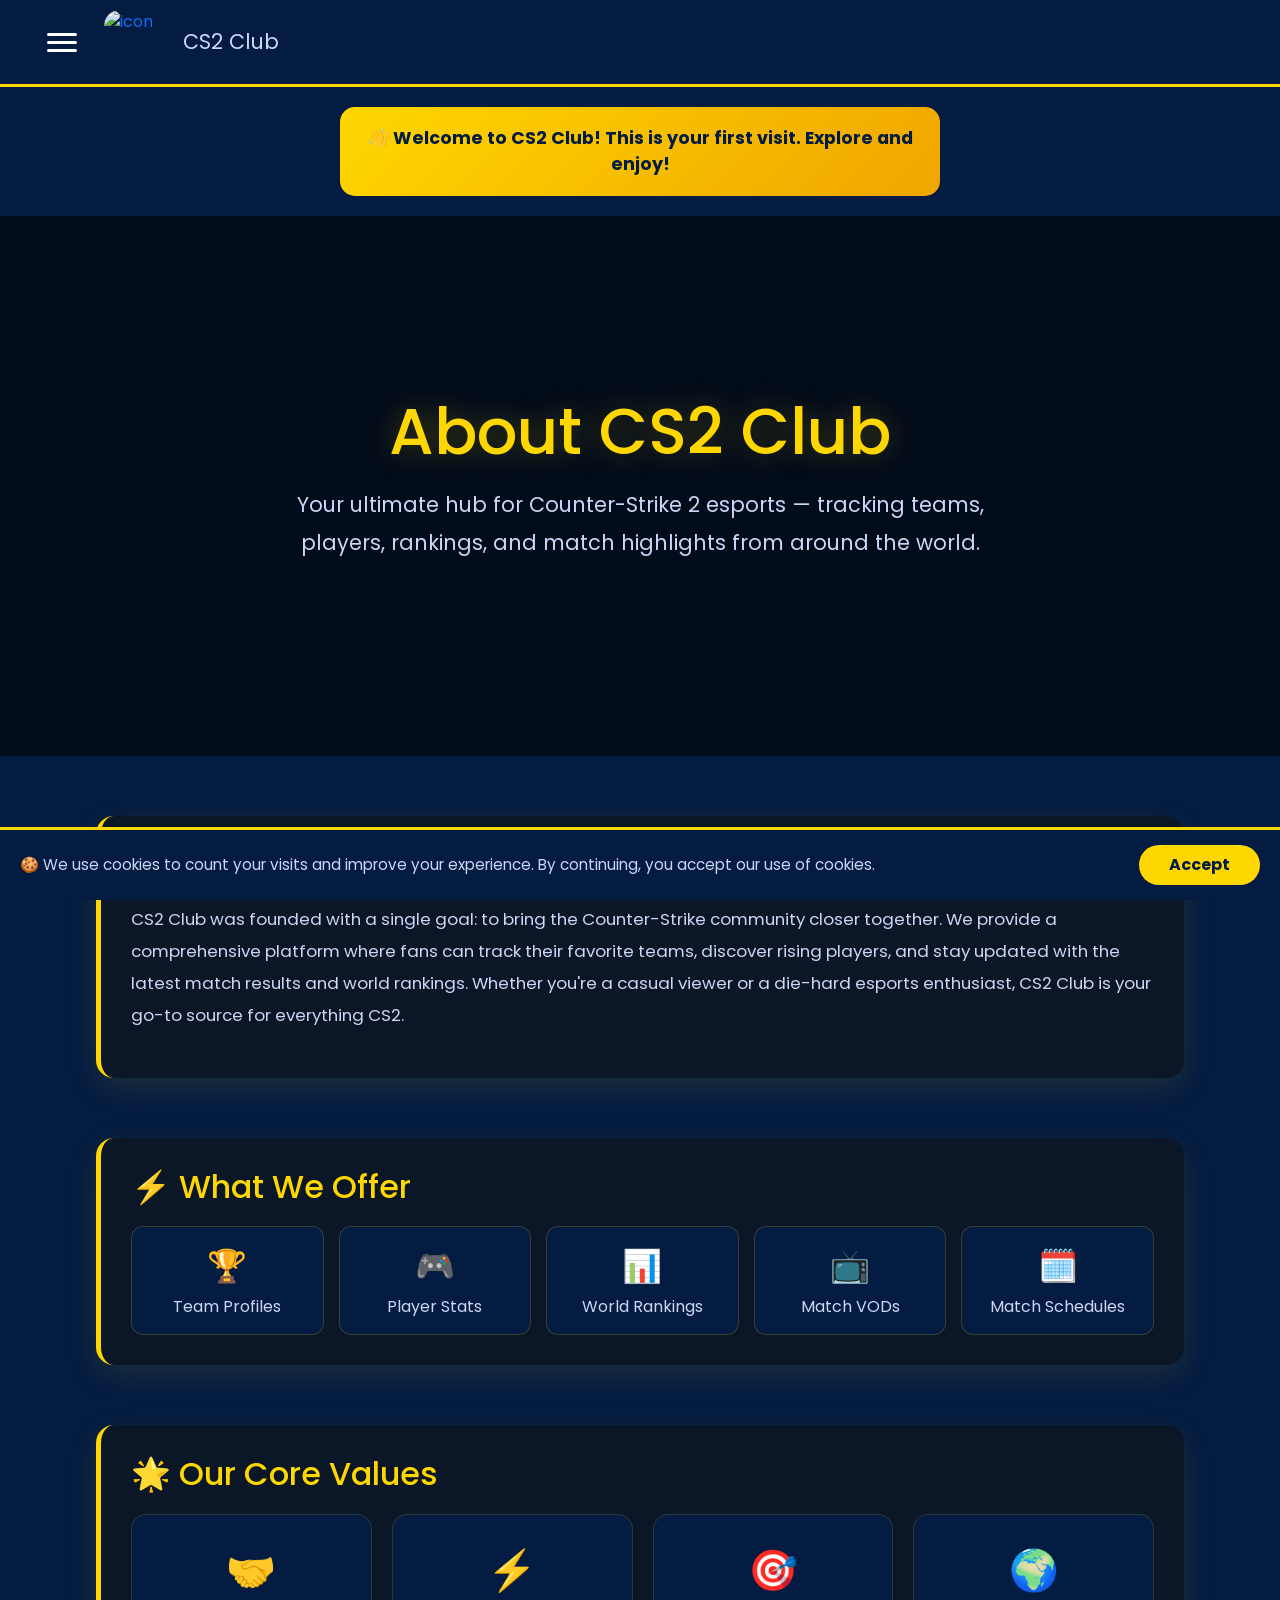
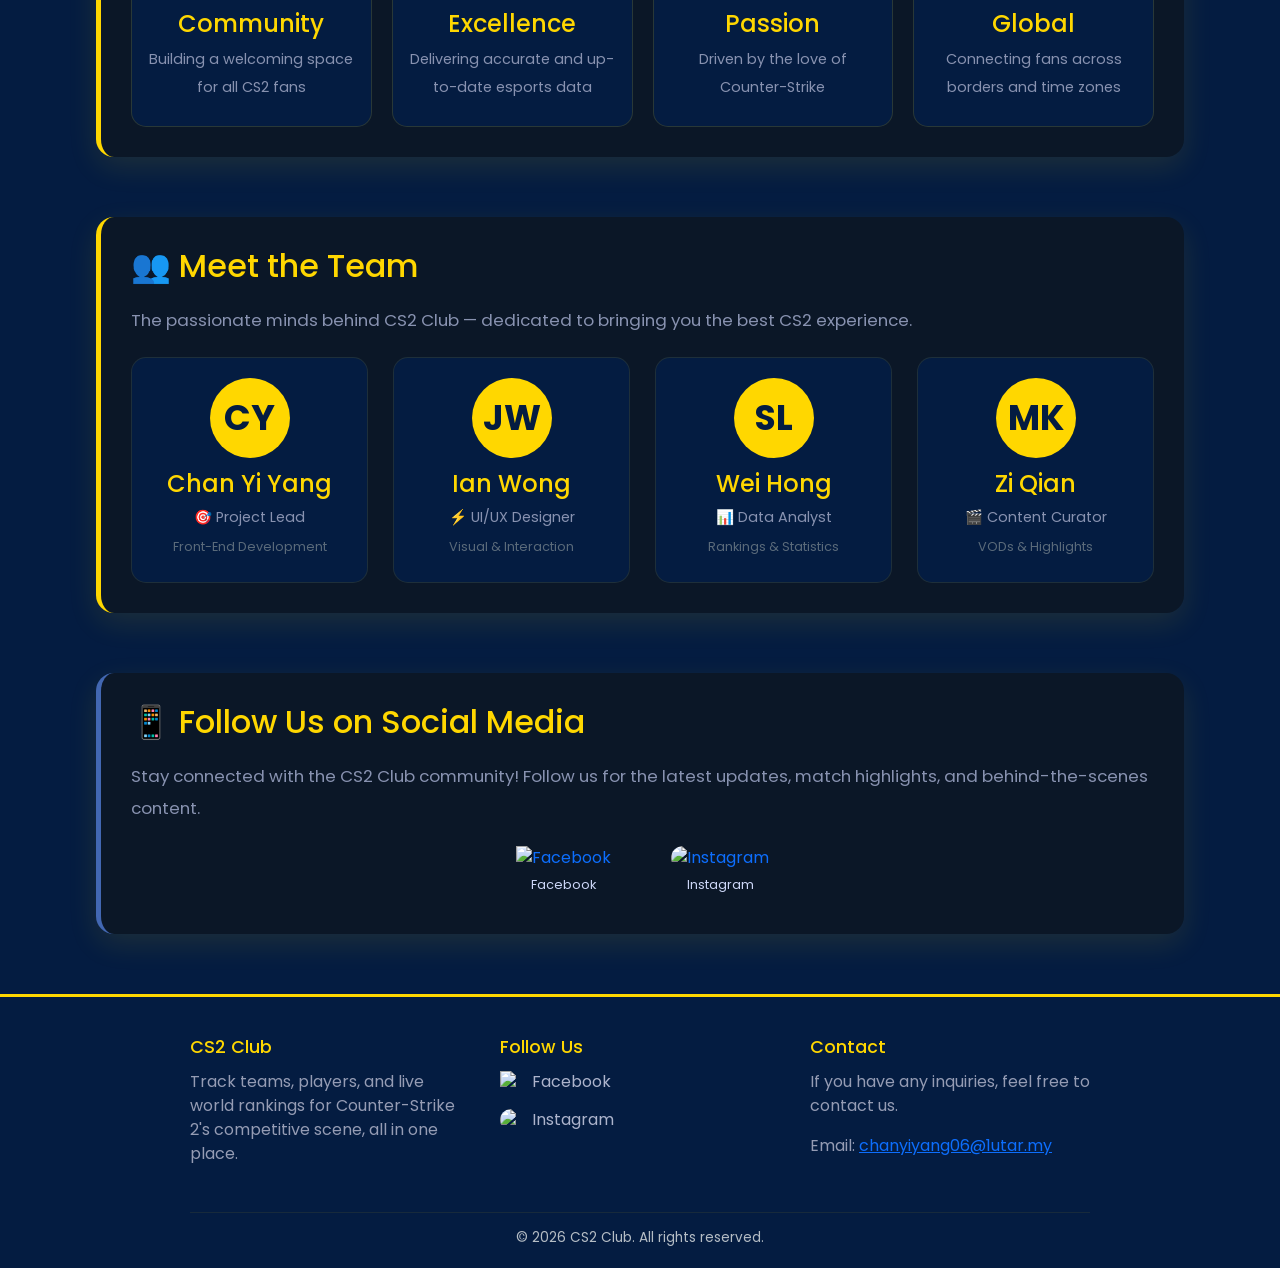
==== commit 8032d8d9: "Update aboutus.html" ====
--- a/aboutus.html
+++ b/aboutus.html
@@ -19,6 +19,231 @@
 
 
 </head>
+	<style>
+		.about-hero {
+			height: 60vh;
+			background: linear-gradient(rgba(0,0,0,0.6), rgba(0,0,0,0.6)), url('image/teamstop.gif');
+			background-size: cover;
+			background-position: center;
+			display: flex;
+			flex-direction: column;
+			align-items: center;
+			justify-content: center;
+			text-align: center;
+			padding: 0 20px;
+		}
+		.about-hero h1 {
+			font-size: 4rem;
+			color: #FFD700;
+			text-shadow: 0 0 30px rgba(255,215,0,0.3);
+			margin-bottom: 15px;
+		}
+		.about-hero p {
+			font-size: 1.3rem;
+			color: #CCD6F6;
+			max-width: 700px;
+			line-height: 1.8;
+		}
+
+		/* Content Sections */
+		.about-section {
+			width: 85%;
+			margin: 60px auto;
+			padding: 30px;
+			background: #0b1727;
+			border-radius: 18px;
+			border-left: 5px solid #FFD700;
+			box-shadow: 0 10px 30px rgba(255,215,0,0.1);
+		}
+		.about-section h2 {
+			color: #FFD700;
+			font-size: 2rem;
+			margin-bottom: 20px;
+		}
+		.about-section p {
+			color: #CCD6F6;
+			line-height: 1.9;
+			font-size: 1.05rem;
+		}
+
+		/* Core Values */
+		.values-grid {
+			display: grid;
+			grid-template-columns: repeat(auto-fit, minmax(180px, 1fr));
+			gap: 20px;
+			margin-top: 20px;
+		}
+		.value-card {
+			background: #041c41;
+			padding: 25px 15px;
+			border-radius: 15px;
+			text-align: center;
+			border: 1px solid rgba(255,215,0,0.15);
+			transition: 0.3s;
+		}
+		.value-card:hover {
+			border-color: #FFD700;
+			box-shadow: 0 0 25px rgba(255,215,0,0.1);
+			transform: scale(1.02);
+		}
+		.value-card span {
+			font-size: 2.5rem;
+			display: block;
+			margin-bottom: 10px;
+		}
+		.value-card h4 {
+			color: #FFD700;
+			margin-bottom: 8px;
+		}
+		.value-card p {
+			color: #8892B0;
+			font-size: 0.9rem;
+			margin: 0;
+		}
+
+		/* Team Members */
+		.team-members {
+			display: grid;
+			grid-template-columns: repeat(auto-fit, minmax(180px, 1fr));
+			gap: 25px;
+			margin-top: 20px;
+		}
+		.member-card {
+			background: #041c41;
+			padding: 20px;
+			border-radius: 15px;
+			text-align: center;
+			border: 1px solid rgba(255,215,0,0.1);
+			transition: 0.3s;
+		}
+		.member-card:hover {
+			border-color: #FFD700;
+			transform: translateY(-5px);
+			box-shadow: 0 10px 30px rgba(255,215,0,0.1);
+		}
+		.member-card .avatar {
+			width: 80px;
+			height: 80px;
+			border-radius: 50%;
+			background: #FFD700;
+			color: #041c41;
+			font-size: 2.2rem;
+			display: flex;
+			align-items: center;
+			justify-content: center;
+			margin: 0 auto 12px;
+			font-weight: bold;
+		}
+		.member-card h4 {
+			color: #FFD700;
+			margin: 5px 0;
+		}
+		.member-card p {
+			color: #8892B0;
+			font-size: 0.9rem;
+			margin: 3px 0;
+		}
+
+		/* Welcome Banner (localStorage) */
+		.welcome-banner {
+			background: linear-gradient(135deg, #FFD700, #f0a500);
+			color: #041c41;
+			padding: 18px 25px;
+			border-radius: 15px;
+			text-align: center;
+			font-weight: bold;
+			font-size: 1.1rem;
+			display: none;
+			margin: 20px auto;
+			width: 85%;
+			max-width: 600px;
+		}
+		.welcome-banner.show {
+			display: block;
+			animation: fadeSlide 0.6s ease;
+		}
+		@keyframes fadeSlide {
+			0% { opacity: 0; transform: translateY(-15px); }
+			100% { opacity: 1; transform: translateY(0); }
+		}
+
+		/* Cookie Banner */
+		.cookie-banner {
+			position: fixed;
+			bottom: 0;
+			left: 0;
+			width: 100%;
+			background: #041c41;
+			border-top: 3px solid #FFD700;
+			padding: 15px 20px;
+			display: none;
+			justify-content: space-between;
+			align-items: center;
+			z-index: 9999;
+			flex-wrap: wrap;
+			gap: 10px;
+		}
+		.cookie-banner.show {
+			display: flex;
+		}
+		.cookie-banner p {
+			color: #CCD6F6;
+			margin: 0;
+			font-size: 0.95rem;
+		}
+		.cookie-banner .btn-accept {
+			background: #FFD700;
+			color: #041c41;
+			border: none;
+			padding: 8px 30px;
+			border-radius: 30px;
+			font-weight: bold;
+			cursor: pointer;
+			font-family: 'Poppins', sans-serif;
+		}
+		.cookie-banner .btn-accept:hover {
+			background: #f0a500;
+		}
+
+		/* Social Media Icons */
+		.social-icons {
+			display: flex;
+			justify-content: center;
+			gap: 60px;
+			flex-wrap: wrap;
+			margin: 10px 0;
+		}
+		.social-icons a {
+			display: inline-block;
+			text-align: center;
+			transition: 0.3s;
+			text-decoration: none;
+		}
+		.social-icons a:hover {
+			transform: scale(1.15);
+		}
+		.social-icons a .social-label {
+			color: #CCD6F6;
+			font-size: 0.8rem;
+			margin-top: 5px;
+			display: block;
+		}
+		.social-icons a .social-icon {
+			width: 55px;
+			height: 55px;
+		}
+
+		/* Responsive */
+		@media screen and (max-width: 768px) {
+			.about-hero h1 { font-size: 2.5rem; }
+			.about-hero p { font-size: 1rem; }
+			.about-section { width: 95%; padding: 20px; }
+			.values-grid { grid-template-columns: repeat(auto-fit, minmax(140px, 1fr)); }
+			.team-members { grid-template-columns: repeat(auto-fit, minmax(140px, 1fr)); }
+			.social-icons { gap: 30px; }
+			.social-icons a .social-icon { width: 45px; height: 45px; }
+		}
+	</style>
 <body>
 
 	<!-- Navbar -->
--- a/style.css
+++ b/style.css
@@ -922,3 +922,5 @@
 .formhead-box {
     position: relative;
 }
+
+
